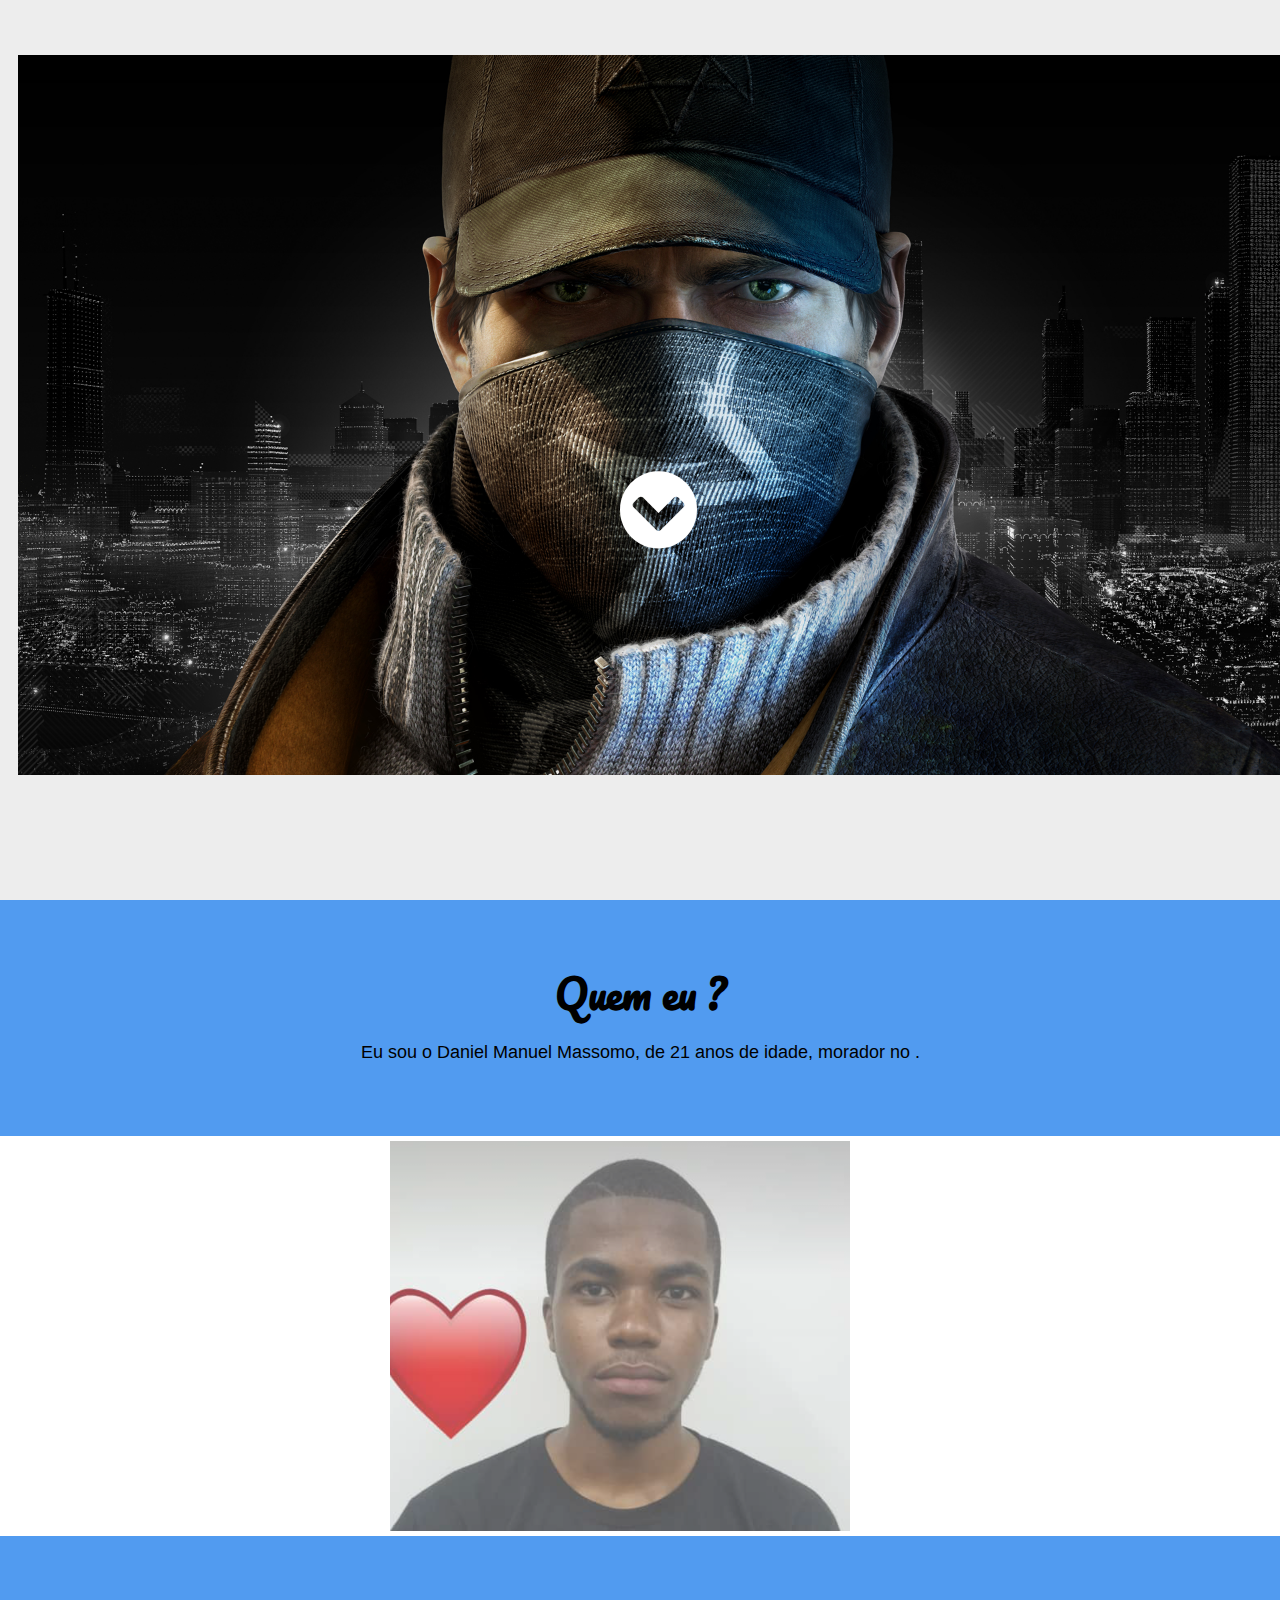
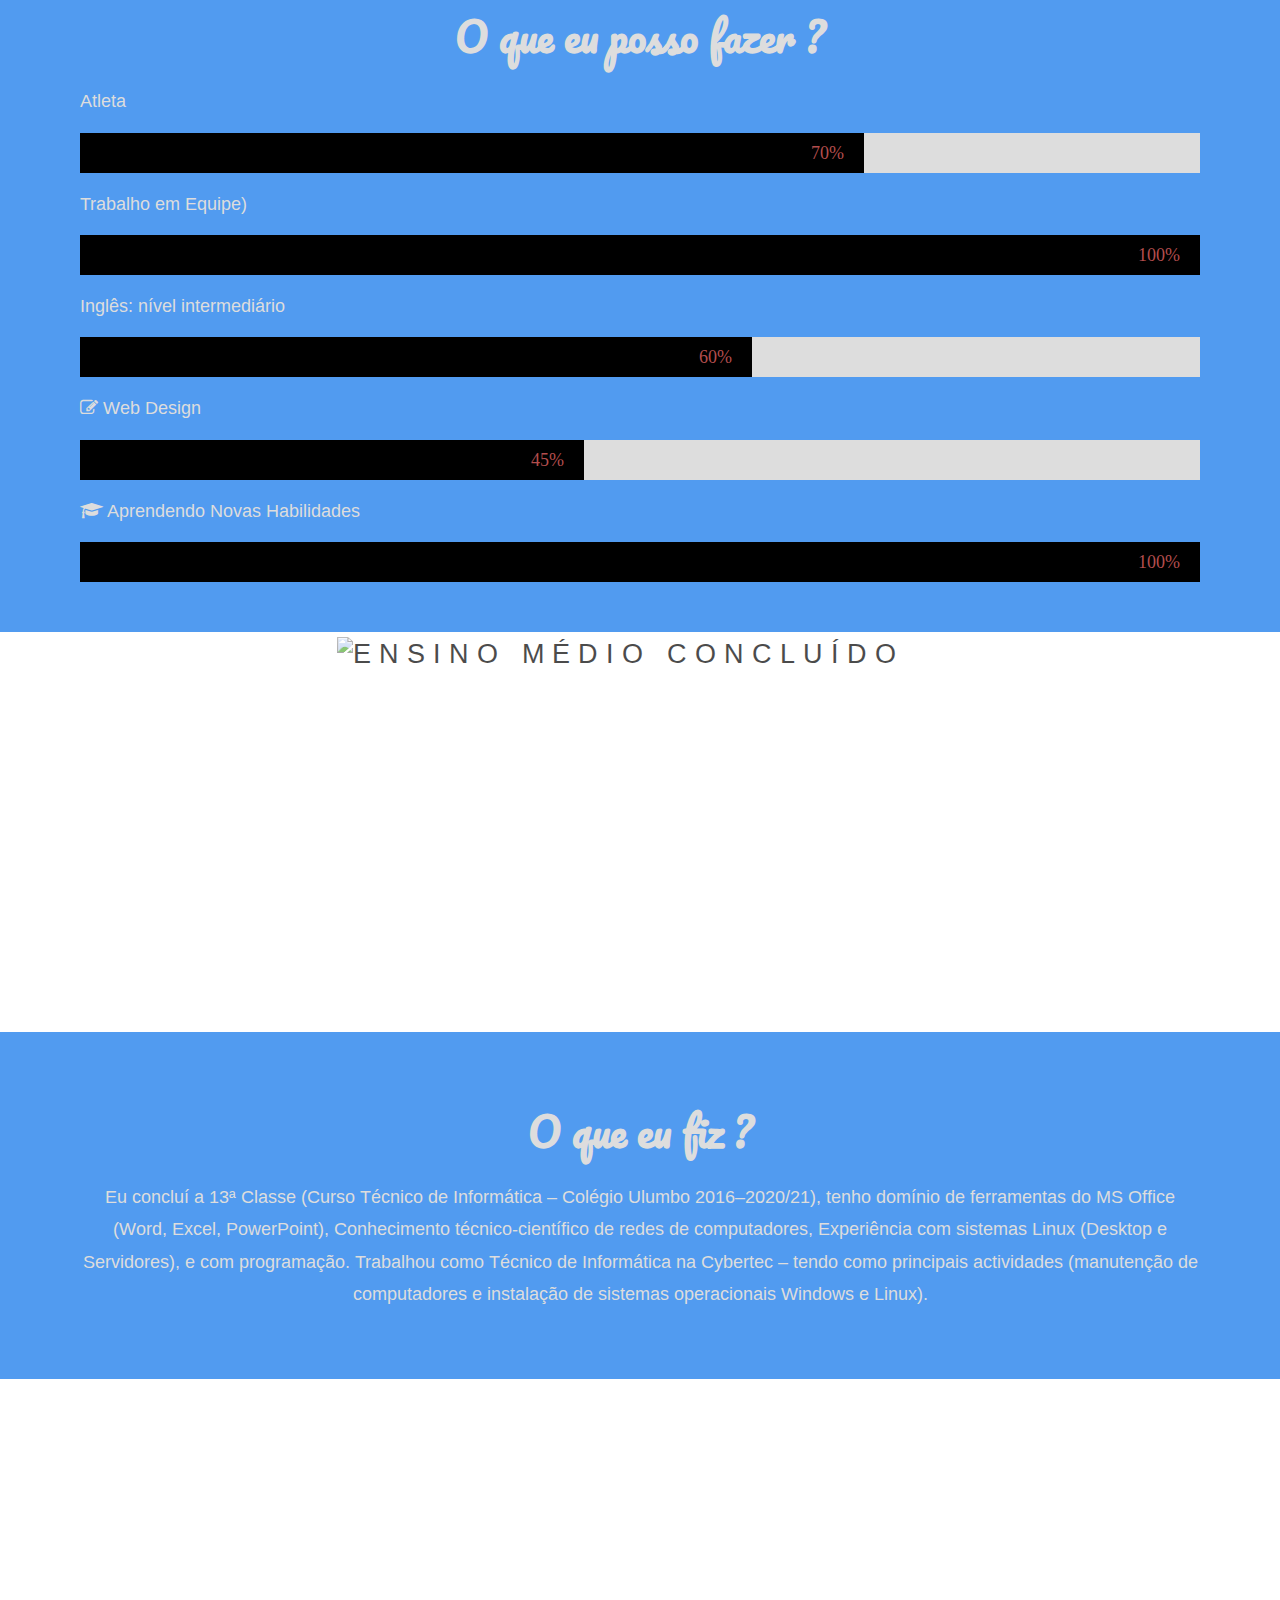
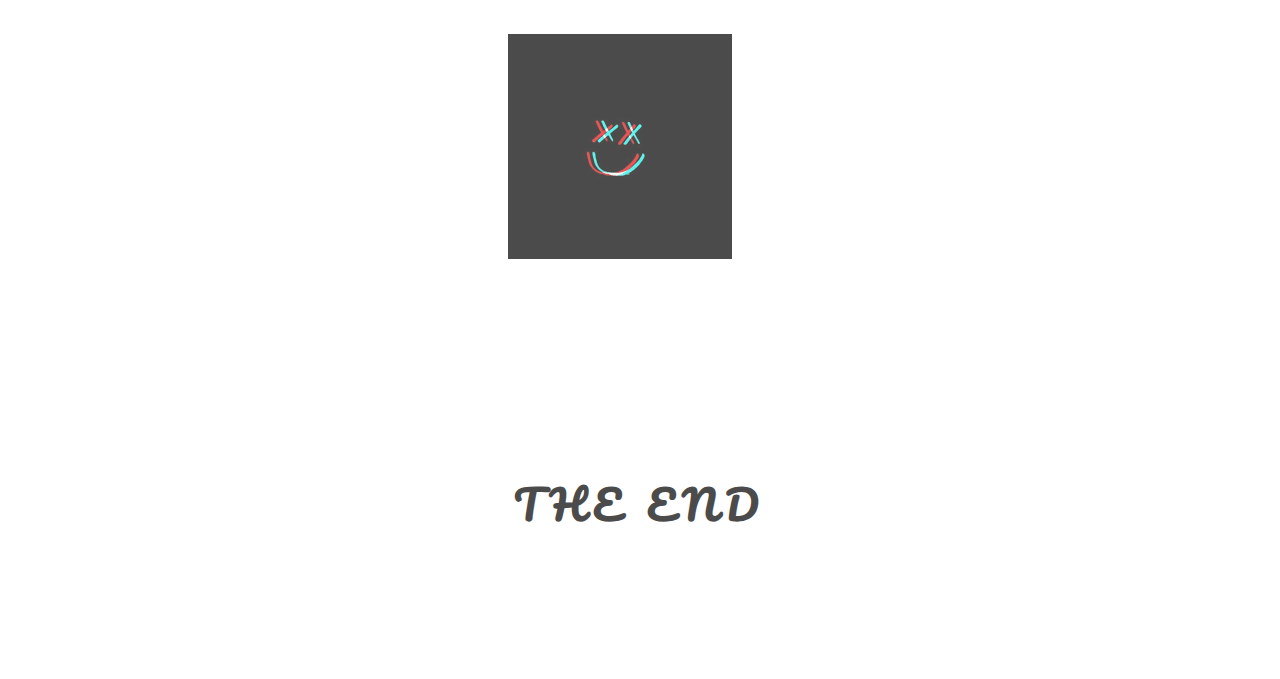
==== index.html @ 6483017f "test" ====
<!DOCTYPE HTML>
<html lang=”pt-br”>
    <head>  
        <meta charset="UTF-8">
  <meta name="viewport" content="width=device-width, initial-scale=1.0">
  <meta http-equiv="X-UA-Compatible" content="ie=edge">
  <title>Para</title>
  <link rel="stylesheet" href="css/main.css">

  <!-- Add icon library -->
  <link rel="stylesheet" href="https://cdnjs.cloudflare.com/ajax/libs/font-awesome/4.7.0/css/font-awesome.min.css">
  <!-- Fonts -->
  <link href="https://fonts.googleapis.com/css?family=Dancing+Script" rel="stylesheet">
  <link href="https://fonts.googleapis.com/css?family=Pacifico" rel="stylesheet">
  <link href="https://fonts.googleapis.com/css?family=EB+Garamond" rel="stylesheet">
  <link href="https://fonts.googleapis.com/css?family=Ledger" rel="stylesheet">
  <link href="https://fonts.googleapis.com/css?family=Arimo" rel="stylesheet">

      </head>
      <body>
        <header class="v-header container">
            <div class="fullscreen-video-wrap">
              <video src="vid/dock.mov" autoplay="" loop=""></video>
            </div>
            <div class="header-overlay"></div>
            <div class="header-content ">
              <div class="logo">
                <img src="img/PIC1 (11).PNG" alt="Puzzle Lightbulb">
              </div>
              <div class="logo-name">

                <a href="#about" class="btn fa fa-chevron-circle-down fa-5x"></a>
              </div>
       
       
              <!-- <h1>Hello World</h1>
              <p>Lorem ipsum, dolor sit amet consectetur adipisicing elit. Id temporibus perferendis necessitatibus numquam amet impedit explicabo? Debitis quasi ullam aperiam!</p> -->
              <!--
            </div> -->
          </header>
       
       
       
        <section class="section section-light">
          <h1>Quem eu ?</h1>
       
       
       
          <p>
          Eu sou o Daniel Manuel Massomo, de 21 anos de idade, morador no .
          </p>
        </section>
       
       
       
        <div class="parallax-img2">
          <div class="ptext">
            <span class="border">
              <img src="img/mesmo.png" alt="Daiel Massomo">
            </span>
          </div>
        </div>
       
       
       
        <div class="section section-dark">
          <h2>O que eu posso fazer ?</h2>
       
       
       
          <p class="skill-name"></i> Atleta </p>
          <div class="skill-container">
            <div class="skills back-end">70%</div>
          </div>
       
       
       
          <p class="skill-name"> Trabalho em Equipe)</p>
          <div class="skill-container">
            <div class="skills front-end">100%</div>
          </div>
       
       
       
          <p class="skill-name"> Inglês: nível intermediário</p>
          <div class="skill-container">
            <div class="skills testing">60%</div>
          </div>
       
       
       
          <p class="skill-name"><i class="fa fa-pencil-square-o" aria-hidden="true"></i> Web Design</p>
          <div class="skill-container">
            <div class="skills design">45%</div>
          </div>
       
       
       
          <p class="skill-name"><i class="fa fa-graduation-cap" aria-hidden="true"></i> Aprendendo Novas Habilidades</p>
          <div class="skill-container">
            <div class="skills learn">100%</div>
          </div>
       
       
       
        </div>
       
       
       
        <div class="parallax-img3">
          <div class="ptext">
            <span class="border">
              <img src="./img/ICON.PNG" alt="Ensino Médio Concluído">
            </span>
          </div>
        </div>
       
       
       
        <div class="section section section-dark">
          <h2>O que eu fiz ?</h2>
          <p>
           Eu concluí a 13ª Classe (Curso Técnico de Informática – Colégio Ulumbo 2016–2020/21), tenho domínio de ferramentas do MS Office (Word, Excel, PowerPoint), Conhecimento técnico-científico de redes de computadores, Experiência com sistemas Linux (Desktop e Servidores), e com programação. Trabalhou como Técnico de Informática na Cybertec – tendo como principais actividades (manutenção de computadores e instalação de sistemas operacionais Windows e Linux).
          </p>
        </div>
       
       
       
        <div class="parallax-img1">
          <div class="ptext">
            <span class="border">
              <img src="./img/cara.png" alt="">
              <h1>The End</h1>
              
            </span>
          </div>
        </div>
       
       
       
       
       
       
      </body>
</html>
---- css/main.css ----
*{
    box-sizing: border-box;
    /* border: solid 5px red; */
   }
   body, html{
    height: 100%;
    margin: 0;
    font-size: 18px;
    font-weight: 400;
    line-height: 1.8em;
    color: #666;
   }
    
   h1, h2{
    font-family: 'Pacifico', cursive;
    font-size: 40px;
   }
    
   p, span{
    font-family: 'Arimo', serif;
    font-size: px;
   }
    
   /* Scrolling Effect */
   .parallax-img1, .parallax-img2, .parallax-img3{
    position: relative;
    opacity: 0.70;
    background-position: center;
    background-size: cover;
    background-repeat: no-repeat;
    
    /*
    fixed = parallax
    scroll = normal
    */
    background-attachment: fixed;
   }
    
   /* import images and position them */
   .parallax-img1{
    background-image: url('../img/img1.jpeg');
    min-height: 100%;
   }
    
   .parallax-img2{
    background-image: url('../img/img2.jpeg');
    min-height: 400px;
   }
    
   .parallax-img3{
    background-image: url('../img/img3-3.jpeg');
    min-height: 400px;
   }
    
    
   /* Section Styling */
    
   .section{
    text-align: center;
    padding: 50px 80px;
   }
    
   .section-light{
    background-color: #519bf0;
    color:rgb(0, 0, 0);
   }
    
   .section-dark{
    background-color:#519bf0;
    color: #ddd;
   }
    
    
   /* image text and content styling */
   .ptext{
    position: absolute;
    top: 50%;
    width: 100%;
    text-align: center;
    color: #000;
    font-size: 27px;
    letter-spacing: 8px;
    text-transform: uppercase;
   }
    
   .ptext .border img{
    position: relative;
    top: -195px;
    left: -20px;
    max-height: 390px;
    opacity: 100;
   }
    
   .ptext .border.trans{
    background-color: transparent;
   }
    
   /* Header Video Conent styling */
   .v-header{
    height: 100vh;
    display: flex;
    align-items: center;
    color: #fff;
   }
    
   .container{
    padding-left: 1rem;
    padding-right: 1rem;
    margin: auto;
    text-align: center;
    overflow: hidden;
   }
    
   .fullscreen-video-wrap{
    position: absolute;
    top: 0;
    left: 0;
    width: 100%;
    height: 100vh;
    overflow: hidden;
   }
    
   .fullscreen-video-wrap video{
    min-width: 116%;
    min-height: 100%;
    margin-bottom: -500px;
    margin-left: -290px;
   }
    
   .header-overlay{
    height: 100vh;
    width: 100%;
    position: absolute;
    top: 0;
    left: 0;
    background: #d3d3d3;
    z-index: 1;
    opacity: 0.40;
    
   }
    
   .header-content{
    /* border:  solid 5px white; */
    z-index: 2;
    max-height: 100vh;
    max-width: 100vw;
    margin:  0 auto;
    
   }
    
   /* Logo & name */
    
   .logo img{
    /* background-color: lightgray; */
    margin-top: 30px;
    max-width: 100vw;
    /* margin-left: -100px; */
   }
    
   .logo-name img{
    /* background-color: lightblue; */
    max-width: 100vw;
    height: 270px;
    position:  relative;
    bottom: 320px;
    
   }
    
    
   .header-content h1{
    font-size: 50px;
    margin-bottom: 0;
    /* align-content: center; */
   }
    
   .header-content p{
    font-size: 1.5rem;
    display: block;
    padding-bottom: 2rem;
   }
    
   /* About Me Button */
   .logo-name a{
    /* background-color: lightgreen; */
    display: block;
    left: 0;
   }
   .btn{
    color: #fff;
    font-size: 1.2rem;
    text-decoration: none;
    position: relative;
    bottom: 320px;
    left: 28px;
   }
    
   /* Hover Shaking effect */
   .btn:hover, .ptext .border img:hover{
    animation: shake 0.82s cubic-bezier(.36,.07,.19,.97) both;
    transform: translate3d(0, 0, 0);
    backface-visibility: hidden;
    perspective: 1000px;
   }
    
   @keyframes shake {
    10%, 90% {
      transform: translate3d(-1px, 0, 0);
    }
    
    20%, 80% {
      transform: translate3d(2px, 0, 0);
    }
    
    30%, 50%, 70% {
      transform: translate3d(-4px, 0, 0);
    }
    
    40%, 60% {
      transform: translate3d(4px, 0, 0);
    }
   }
    
    
   /* Rating styling */
   .checked {
      color: orange;
   }
    
   .rating{
    display: inline-block;
    padding: 20px;
   }
    
   /******************************** skills ******************************/
    
   .skill-container {
    width: 100%;
    background-color: rgb(221, 221, 221);
   }
    
   .skills {
    text-align: right;
    padding-right: 20px;
    line-height: 40px;
    color: rgb(179, 77, 77);
   }
    
   .skill-name{
    text-align: left;
    margin: 15px 0;
   }
    
   .learn{ width: 100%;
    background-color: #000000;
   }
   .back-end {
    width: 70%;
    background-color: #000000;
   }
   .front-end {
    width: 100%;
    background-color: #000000;
   }
   .testing {
    width: 60%;
    background-color: #000000;
   }
   .design {
    width: 45%;
    background-color: #000000;
   }
    /******************************** End skills ******************************/

   /* Mobile friendly */
   @media(max-width:960px){
    .fullscreen-video-wrap video{
      min-width: 116%;
      min-height: 100%;
      margin-bottom: -500px;
      margin-left: -520px;
    }
   }
    
   @media (max-width:720px) {
    .fullscreen-video-wrap video{
      min-width: 116%;
      min-height: 100%;
      margin-bottom: -500px;
      margin-left: -640px;
    }
   }
    
   @media(max-width:568px){
    
    .fullscreen-video-wrap video{
      margin-left: -800px;
    }
    
    .parallax-img1, .parallax-img2, .parallax-img3{
      background-attachment: scroll;
    }
    
    .header-content{
      max-width: 400px
    }
    .logo{
      max-width: 367px;
    }
    
    .logo-name img{
      /* background-color: red; */
      position: relative;
      left: -110px;
      bottom: 200px;
      max-width: 600px;
    }
    
    .logo img{
      position: relative;
      top: 80px;
      max-width: 390px;
    }
    
    .btn{
      bottom: 210px;
      left: -8px;
    }
    
    .container{
      max-width: 568px;
      padding-left: 1rem;
      padding-right: 1rem;
      margin: auto;
    }
    
    .ptext .border img{
      position: relative;
      top: -180px;
      left: 20px;
      max-width: 500px;
    }
    
    .rating{
      display: block;
    }
    .rating .skill{
      display: block;
    }
    .parallax-img2 .ptext .border img{
      max-width: 370px;
    }
    
    .parallax-img3 .ptext .border img{
      max-width: 370px;
    }
   }
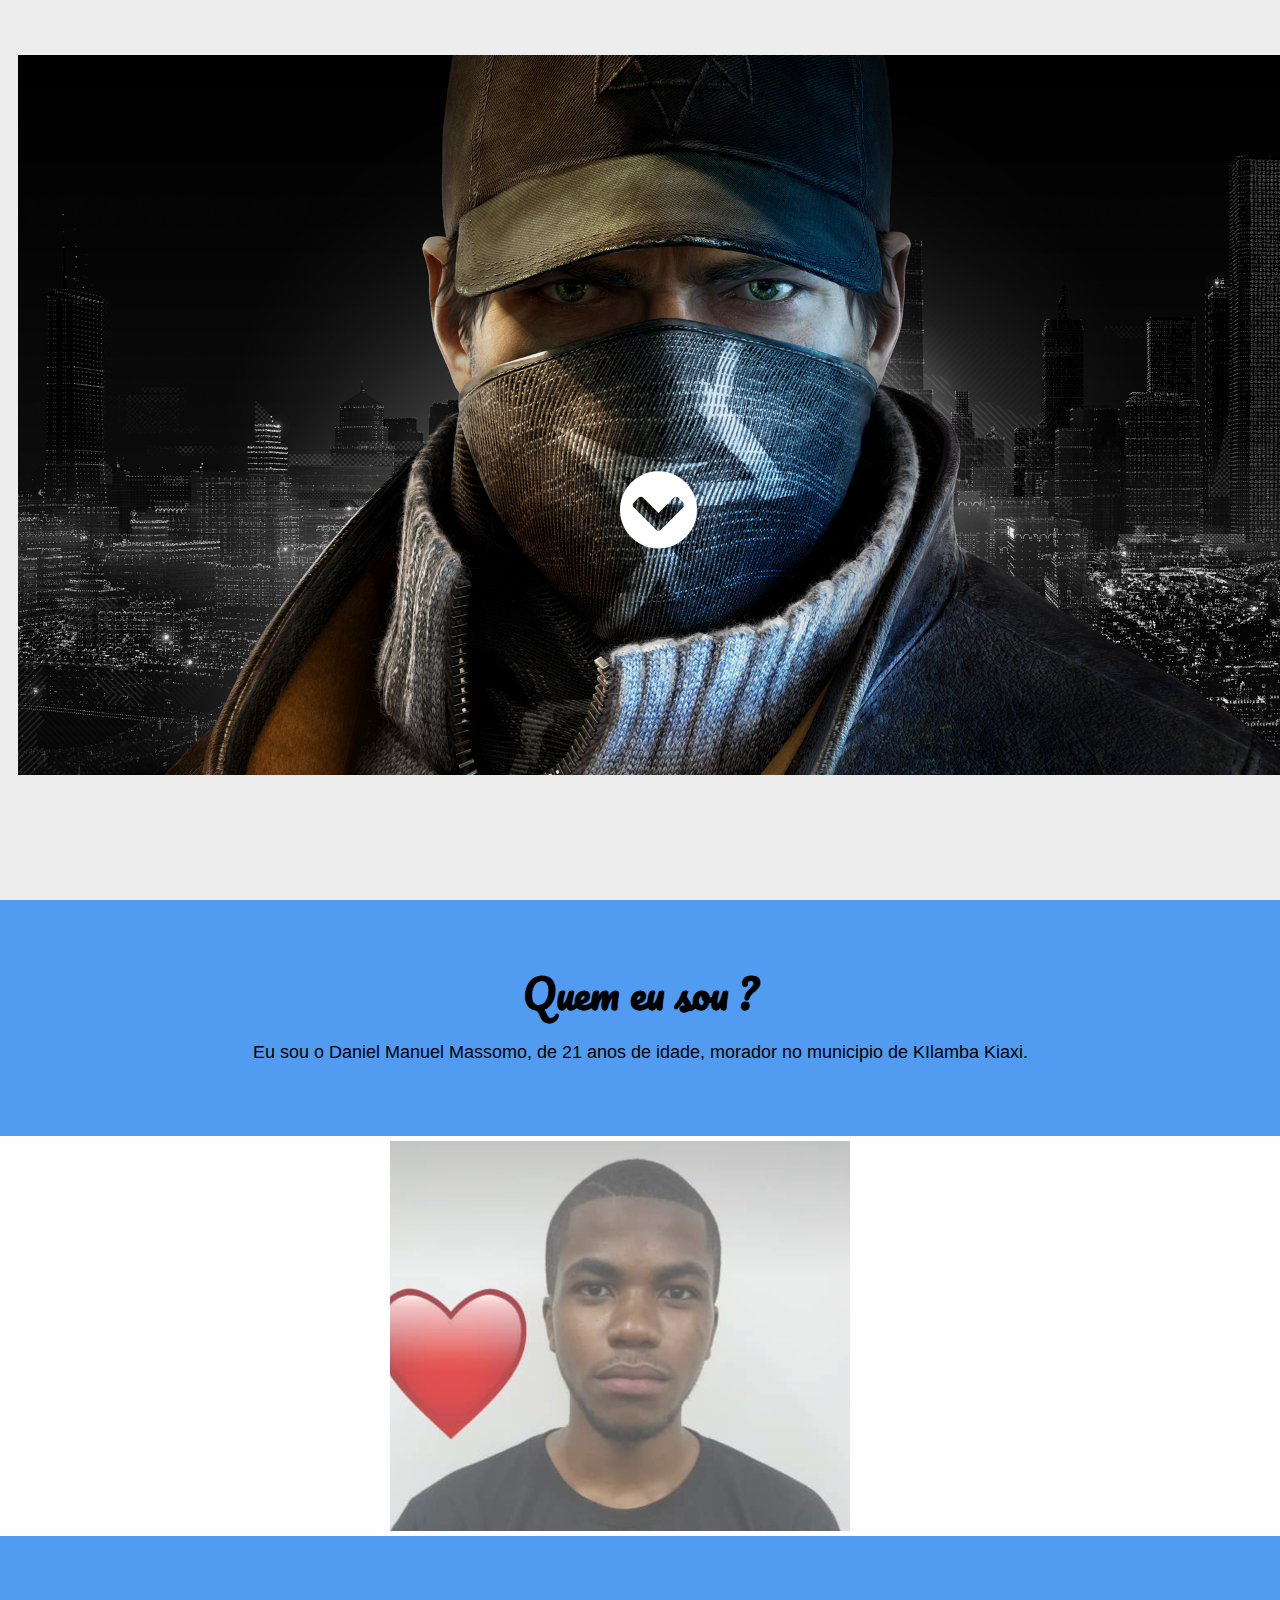
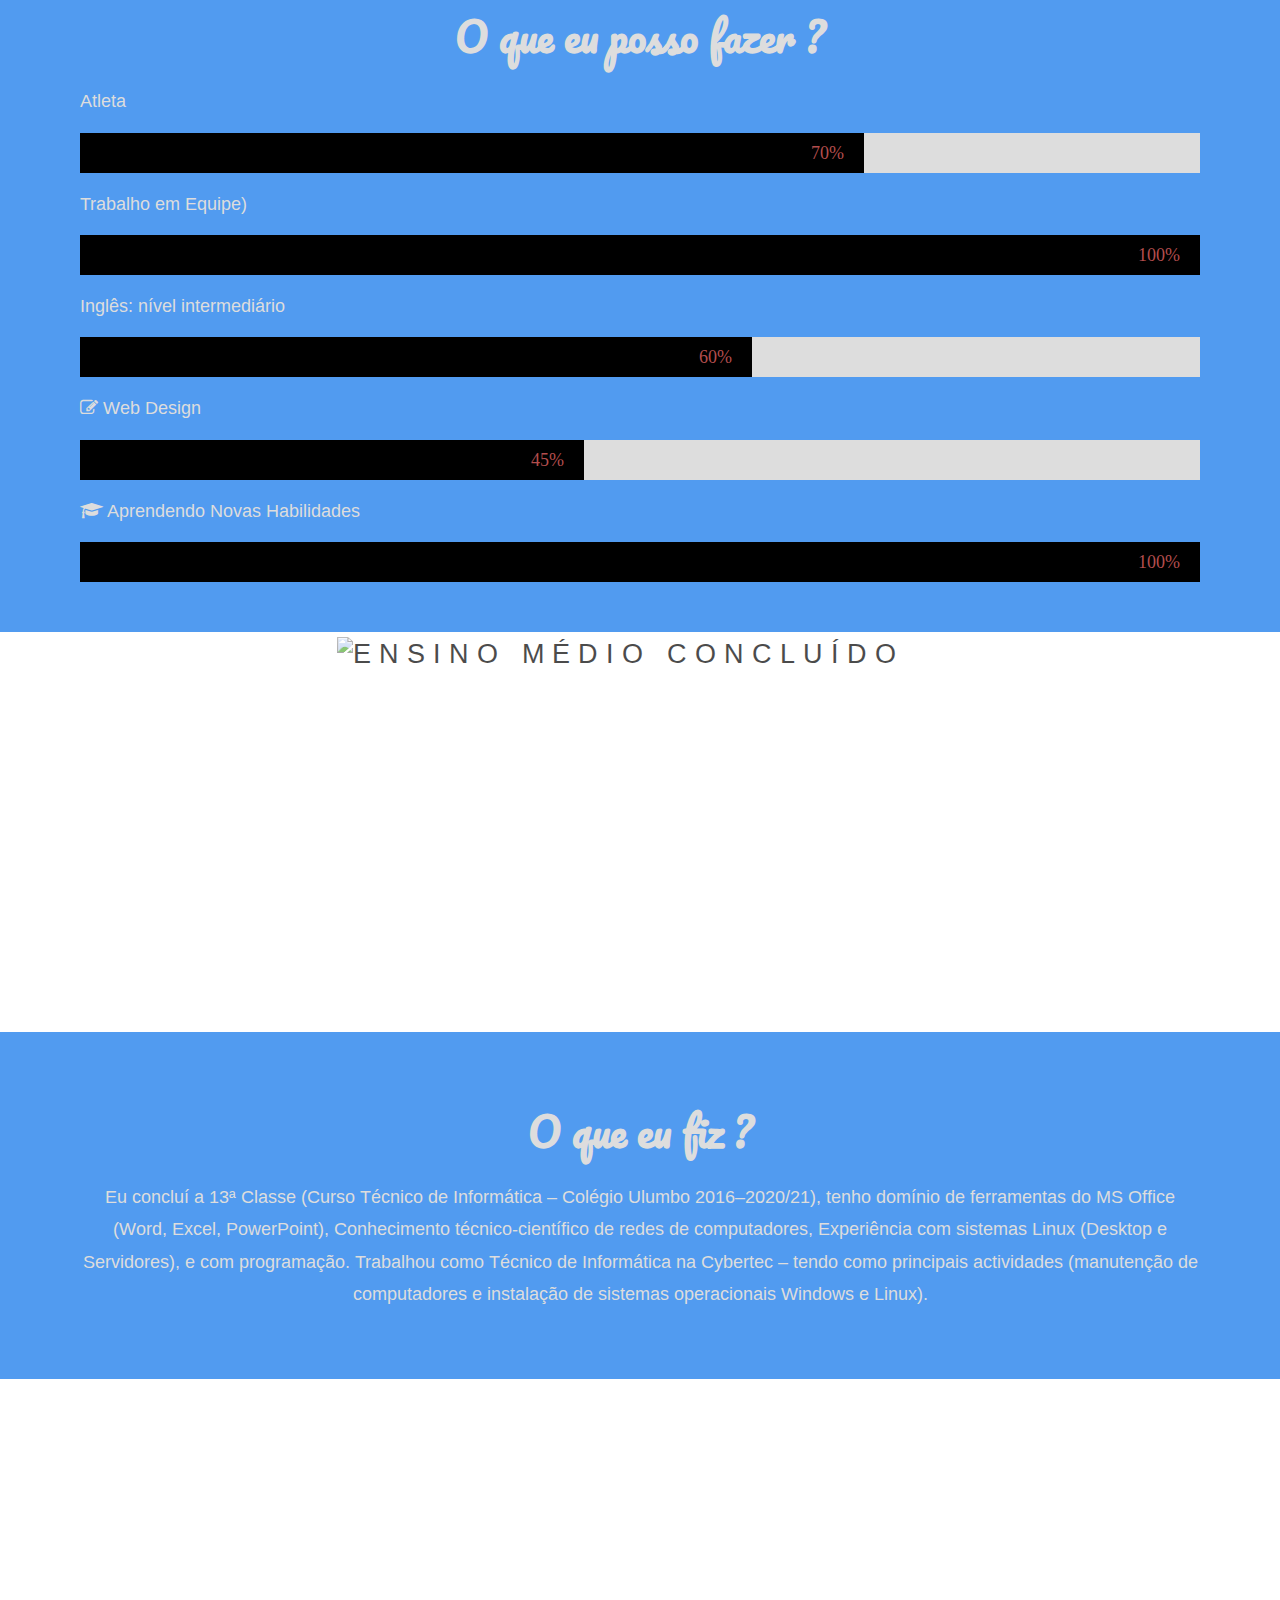
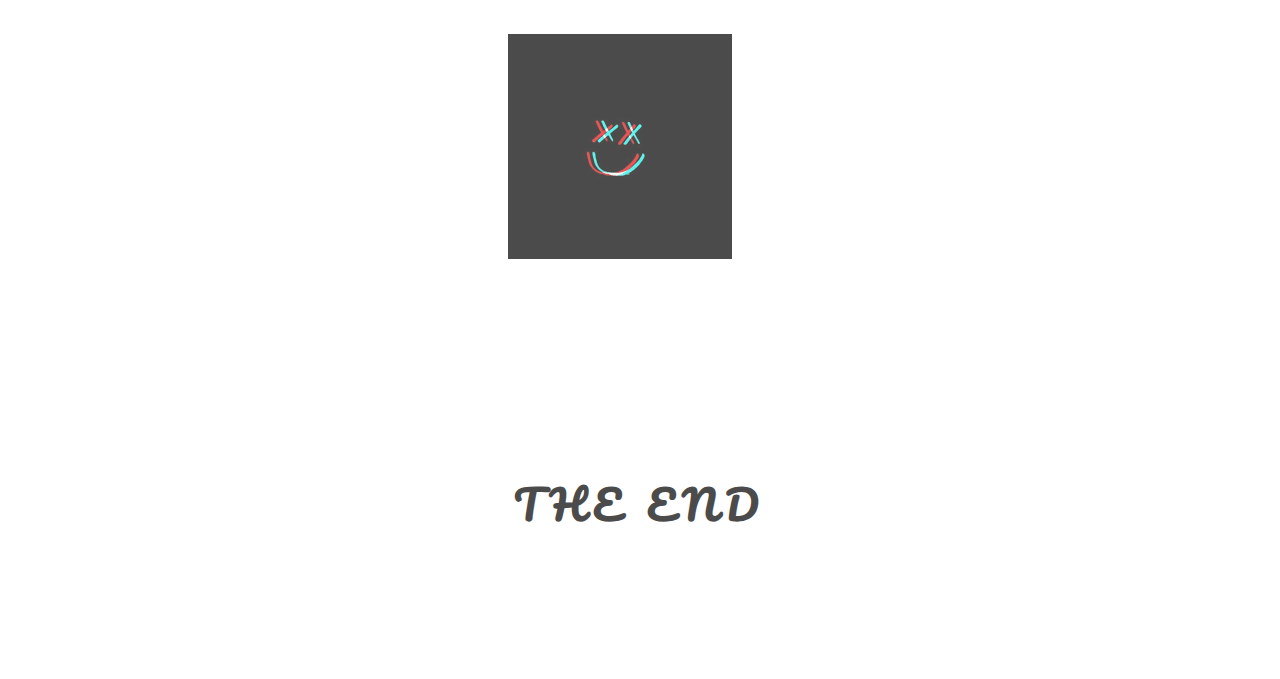
==== commit 9e46113a: "test" ====
--- a/index.html
+++ b/index.html
@@ -42,12 +42,12 @@
        
        
         <section class="section section-light">
-          <h1>Quem eu ?</h1>
+          <h1>Quem eu sou ?</h1>
        
        
        
           <p>
-          Eu sou o Daniel Manuel Massomo, de 21 anos de idade, morador no .
+          Eu sou o Daniel Manuel Massomo, de 21 anos de idade, morador no municipio de KIlamba Kiaxi.
           </p>
         </section>
        
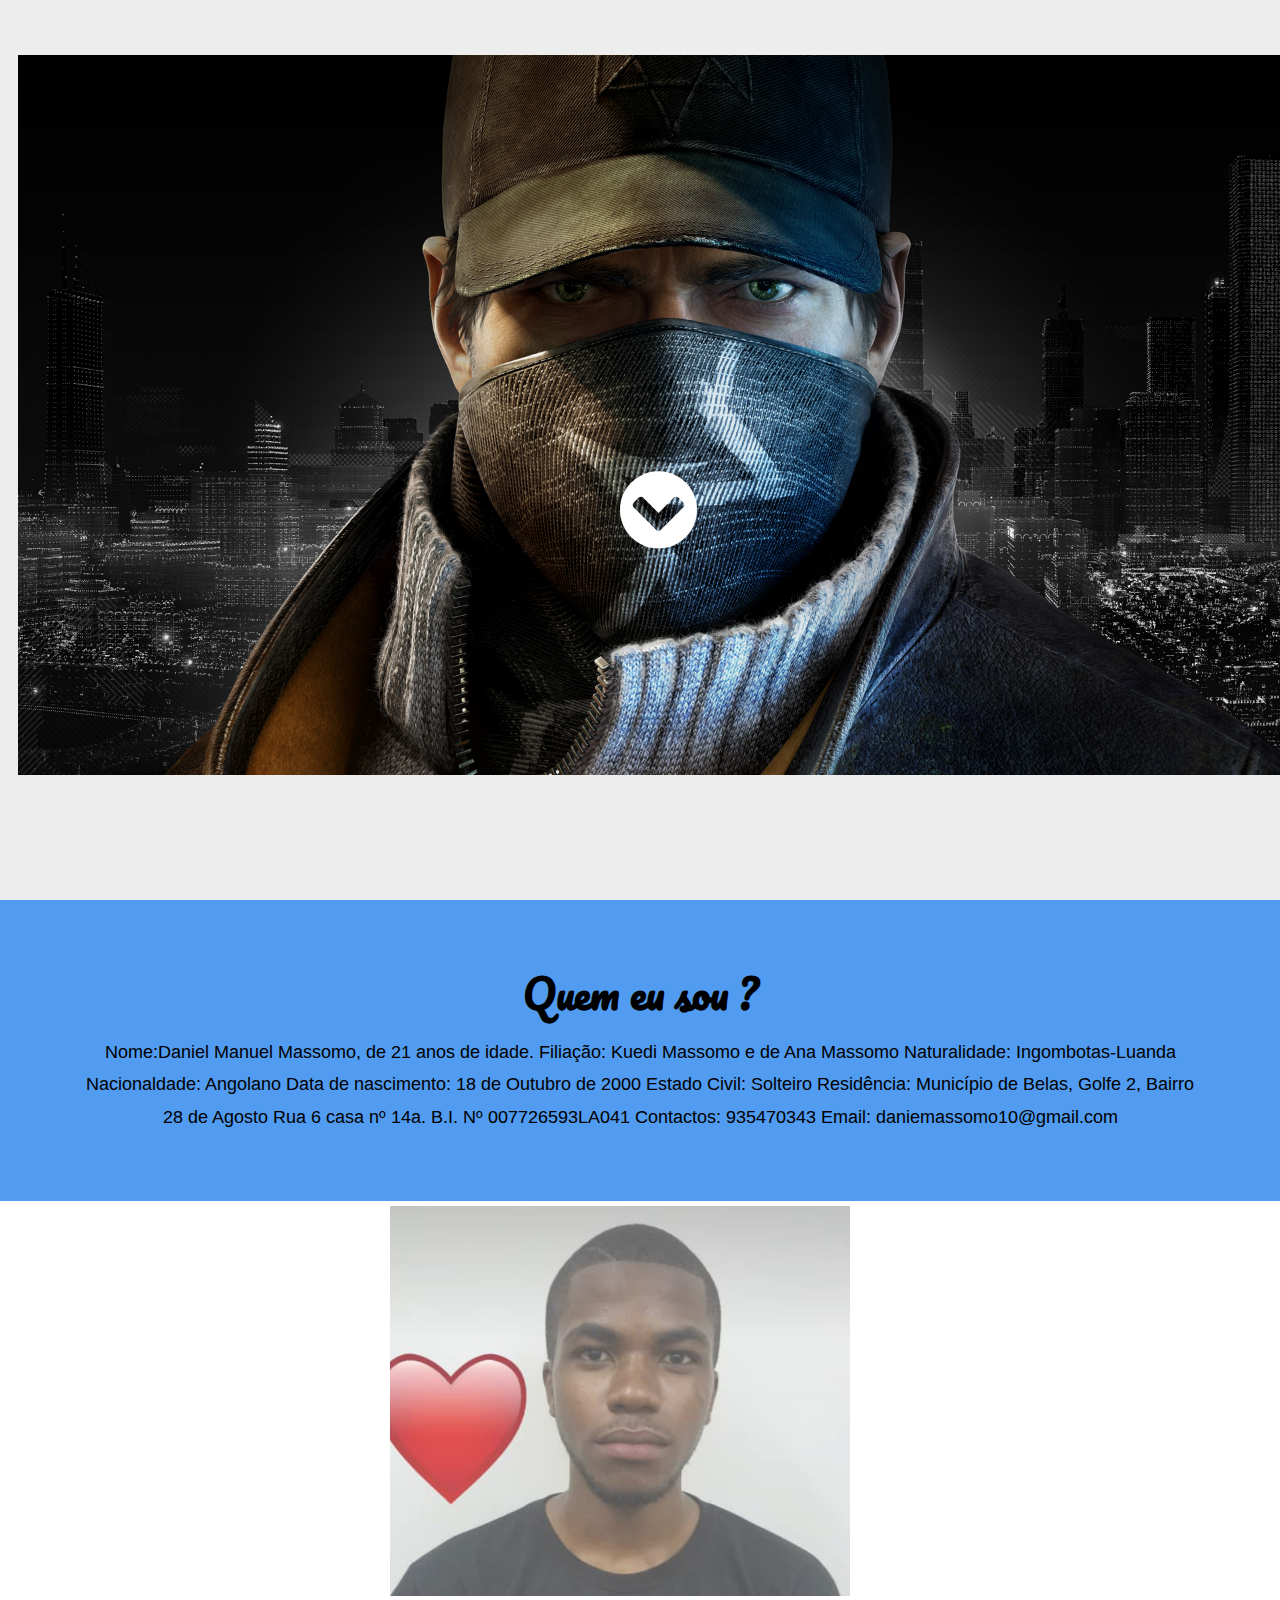
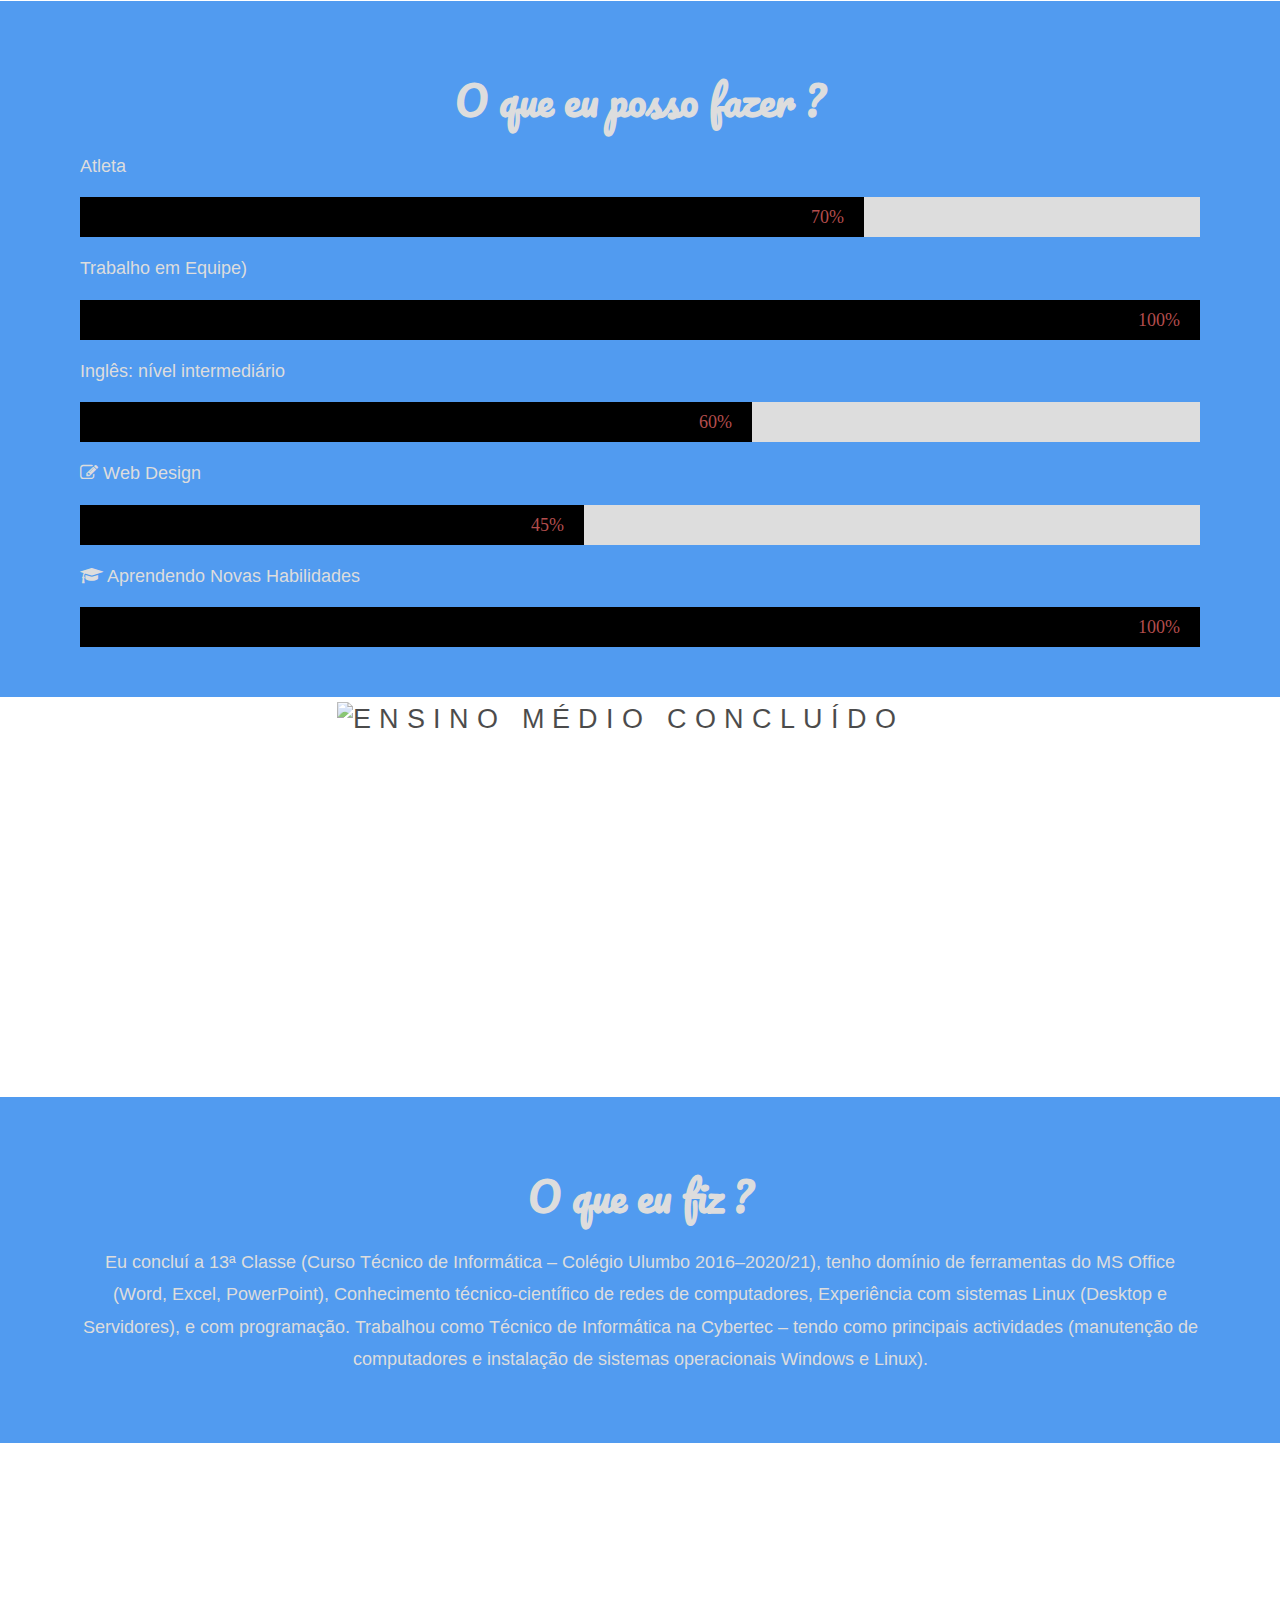
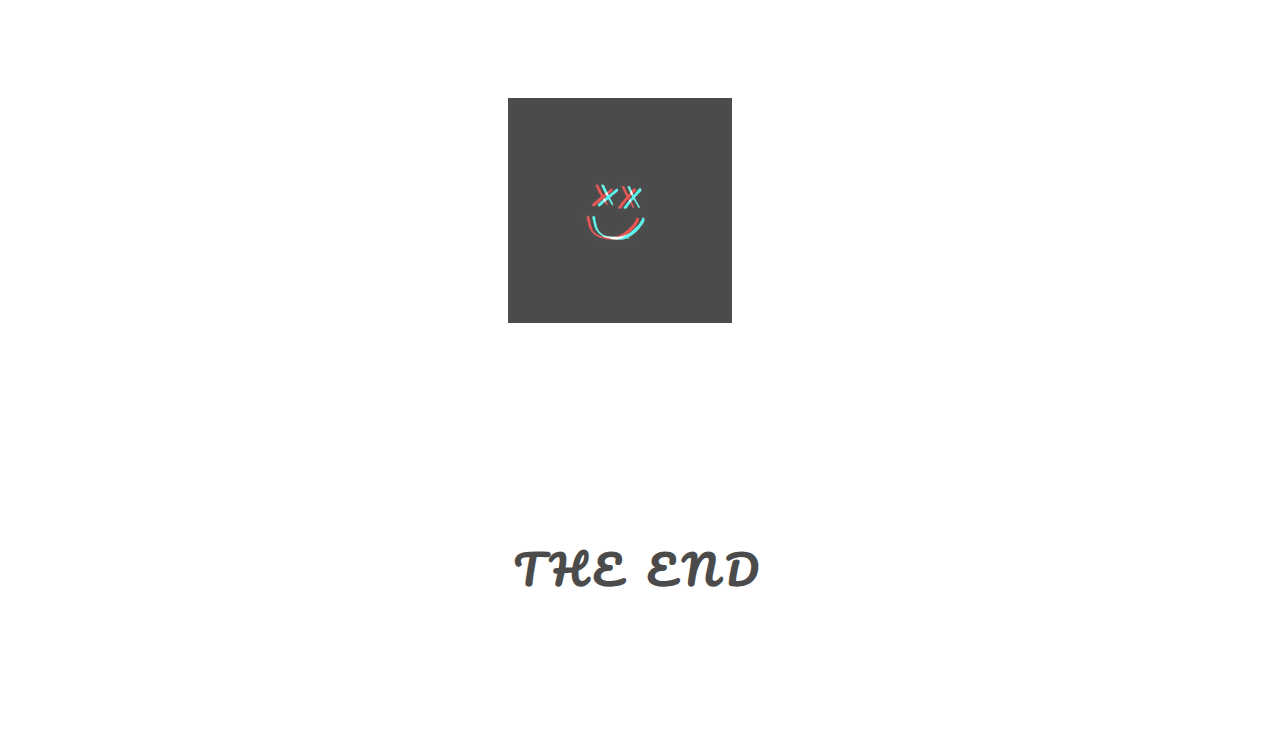
==== commit 2bcccc26: "test" ====
--- a/index.html
+++ b/index.html
@@ -4,7 +4,7 @@
         <meta charset="UTF-8">
   <meta name="viewport" content="width=device-width, initial-scale=1.0">
   <meta http-equiv="X-UA-Compatible" content="ie=edge">
-  <title>Para</title>
+  <title>Daniel Manuel Massomo</title>
   <link rel="stylesheet" href="css/main.css">
 
   <!-- Add icon library -->
@@ -47,7 +47,16 @@
        
        
           <p>
-          Eu sou o Daniel Manuel Massomo, de 21 anos de idade, morador no municipio de KIlamba Kiaxi.
+          Nome:Daniel Manuel Massomo, de 21 anos de idade.
+          Filiação: Kuedi Massomo e de Ana Massomo
+          Naturalidade: Ingombotas-Luanda
+          Nacionaldade: Angolano
+          Data de nascimento: 18 de Outubro de 2000
+          Estado Civil: Solteiro
+          Residência: Município de Belas, Golfe 2, Bairro 28 de Agosto Rua 6 casa nº 14a.
+          B.I. Nº 007726593LA041
+          Contactos: 935470343  Email: daniemassomo10@gmail.com
+          
           </p>
         </section>
        
@@ -110,7 +119,7 @@
         <div class="parallax-img3">
           <div class="ptext">
             <span class="border">
-              <img src="./img/ICON.PNG" alt="Ensino Médio Concluído">
+              <img src="./img/estágio.jpg" alt="Ensino Médio Concluído">
             </span>
           </div>
         </div>
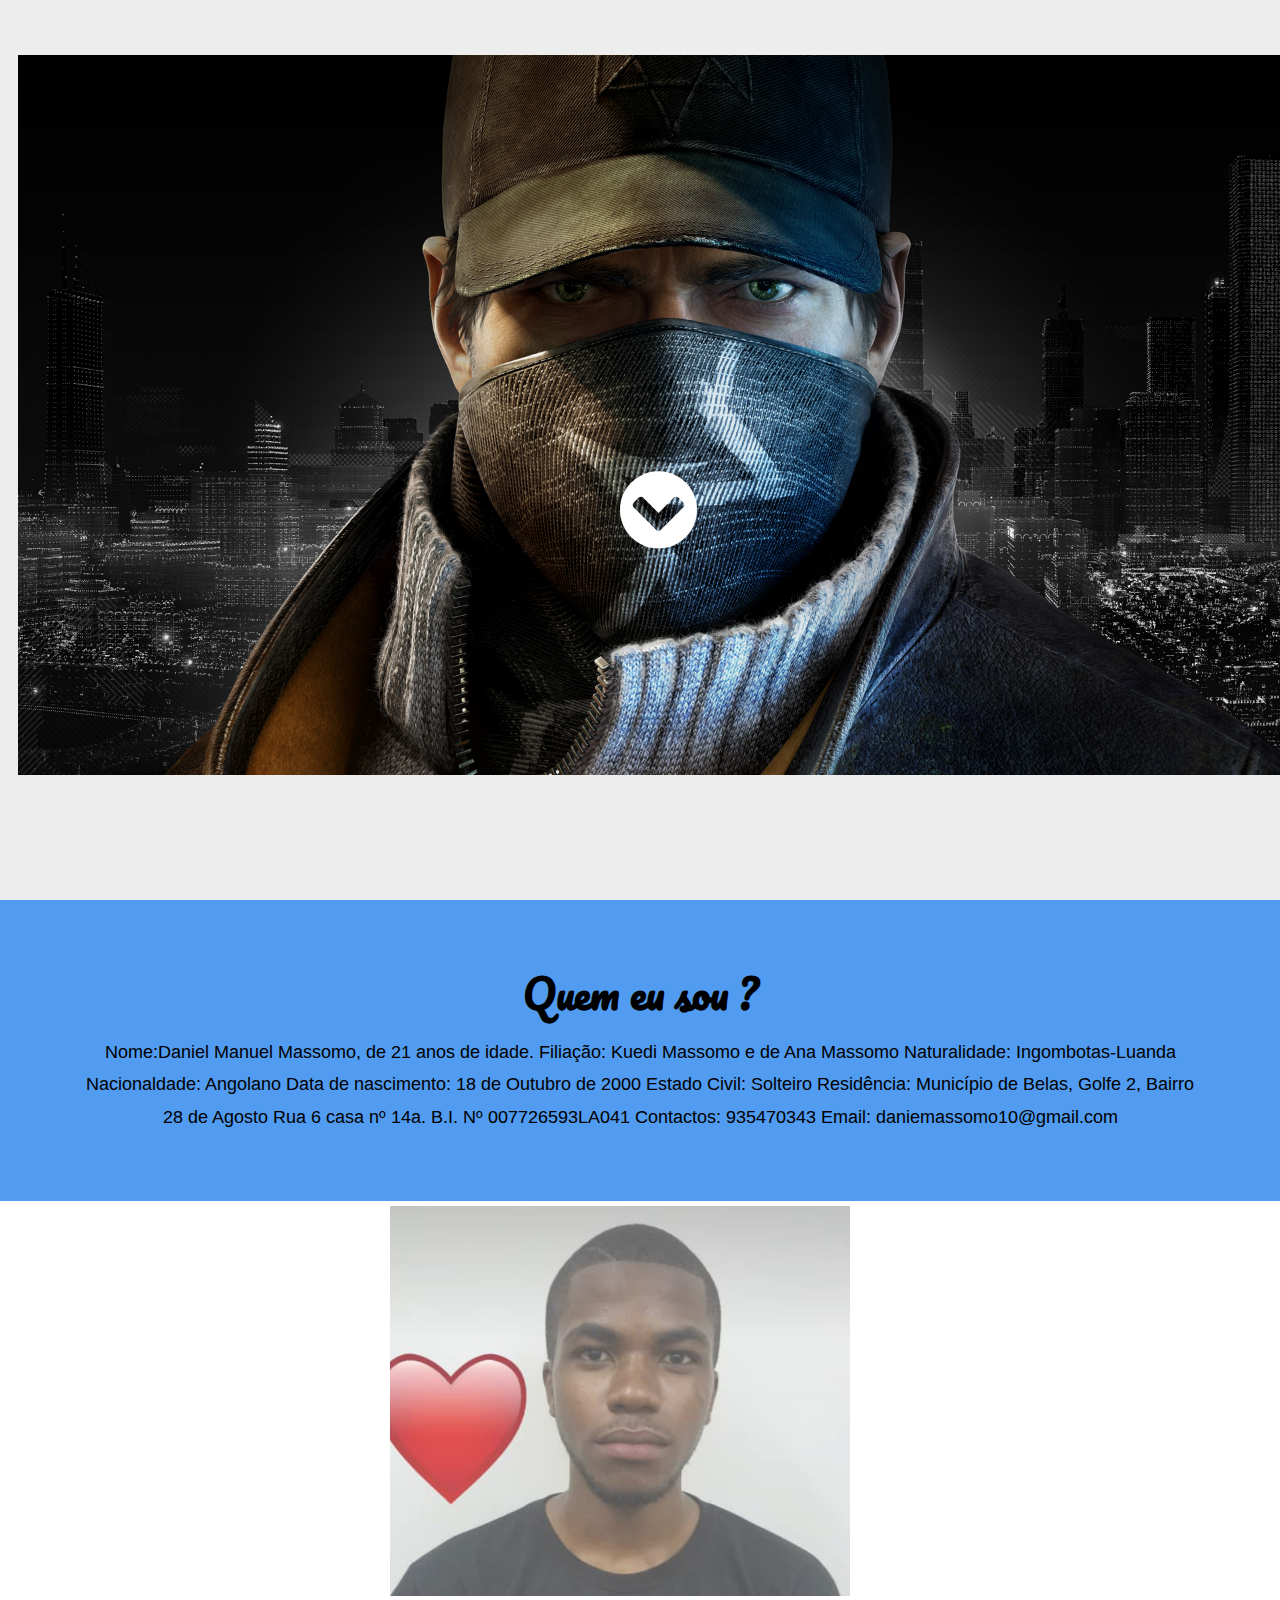
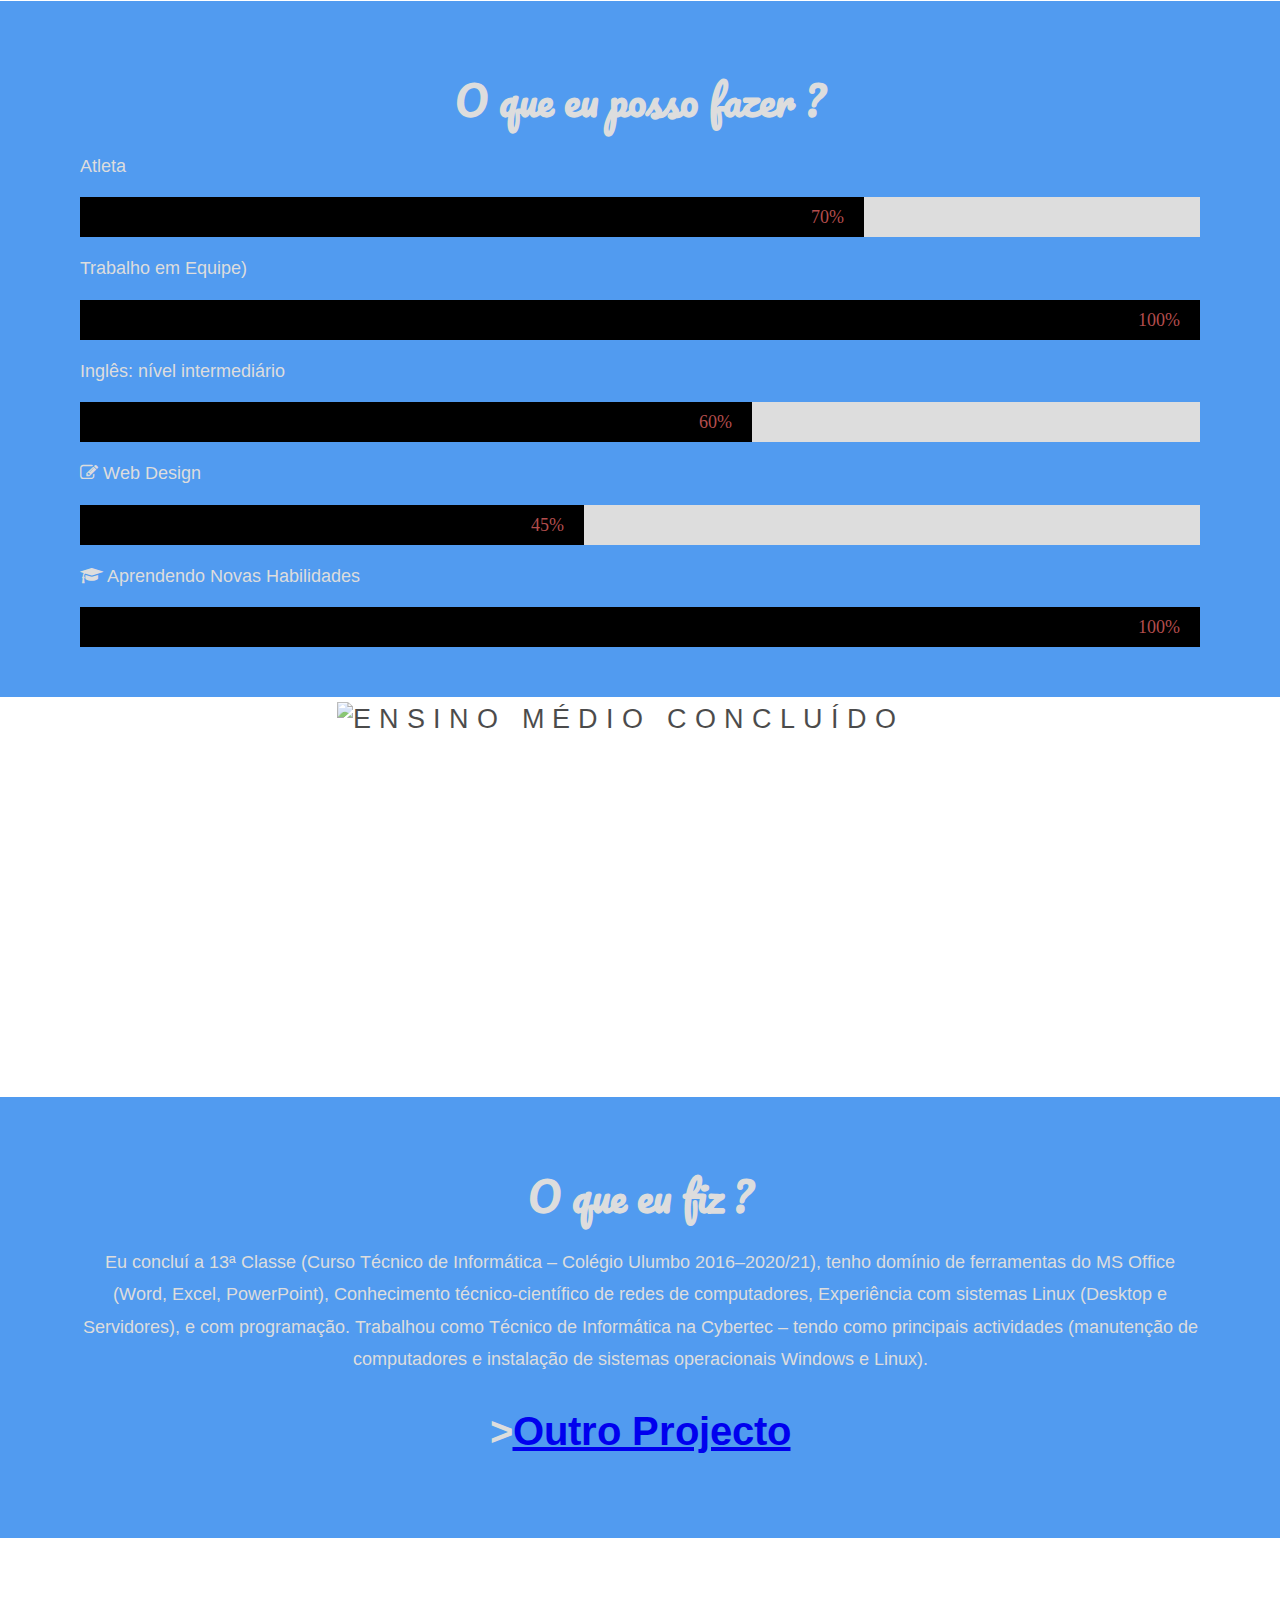
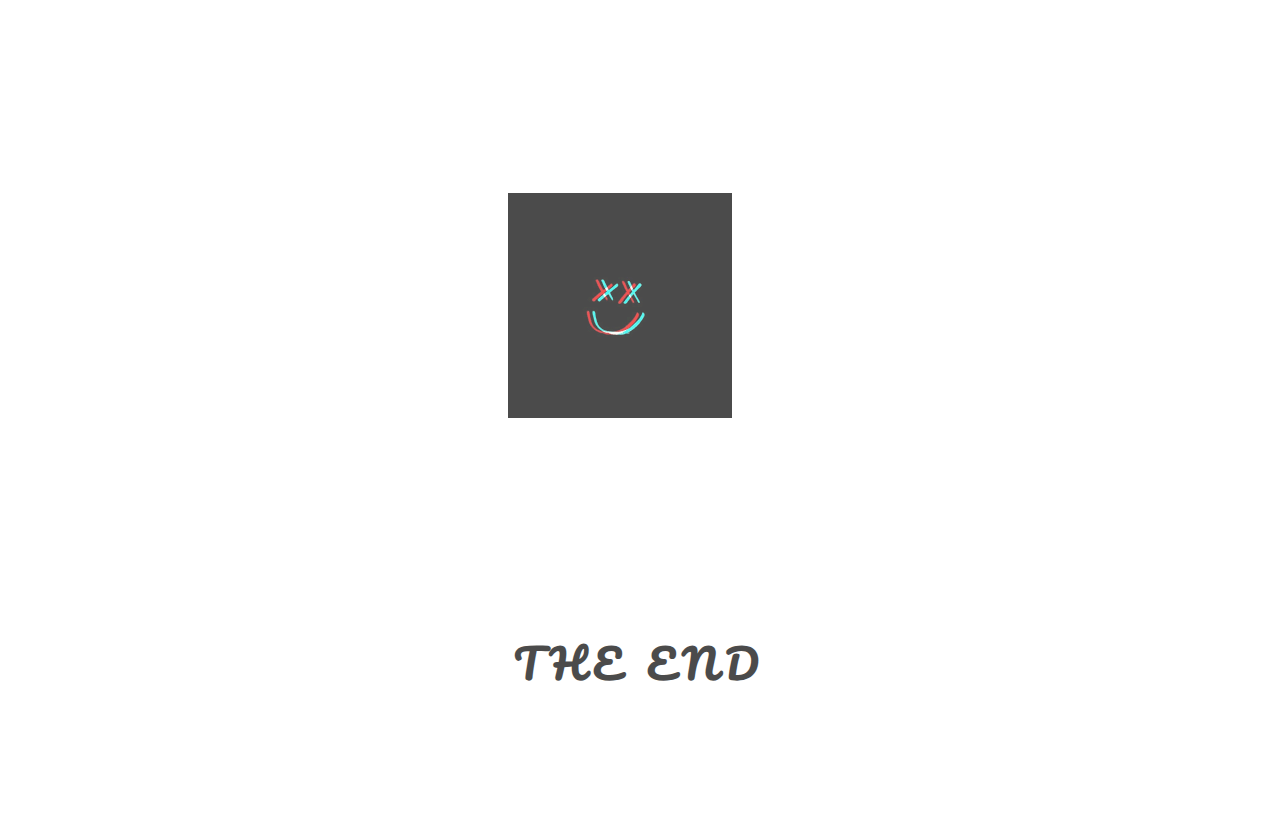
==== commit 6afbd574: "test" ====
--- a/index.html
+++ b/index.html
@@ -131,6 +131,7 @@
           <p>
            Eu concluí a 13ª Classe (Curso Técnico de Informática – Colégio Ulumbo 2016–2020/21), tenho domínio de ferramentas do MS Office (Word, Excel, PowerPoint), Conhecimento técnico-científico de redes de computadores, Experiência com sistemas Linux (Desktop e Servidores), e com programação. Trabalhou como Técnico de Informática na Cybertec – tendo como principais actividades (manutenção de computadores e instalação de sistemas operacionais Windows e Linux).
           </p>
+          <h1><p>><a href="cv/p_inicial.html">Outro Projecto</a></p></h1>
         </div>
        
        
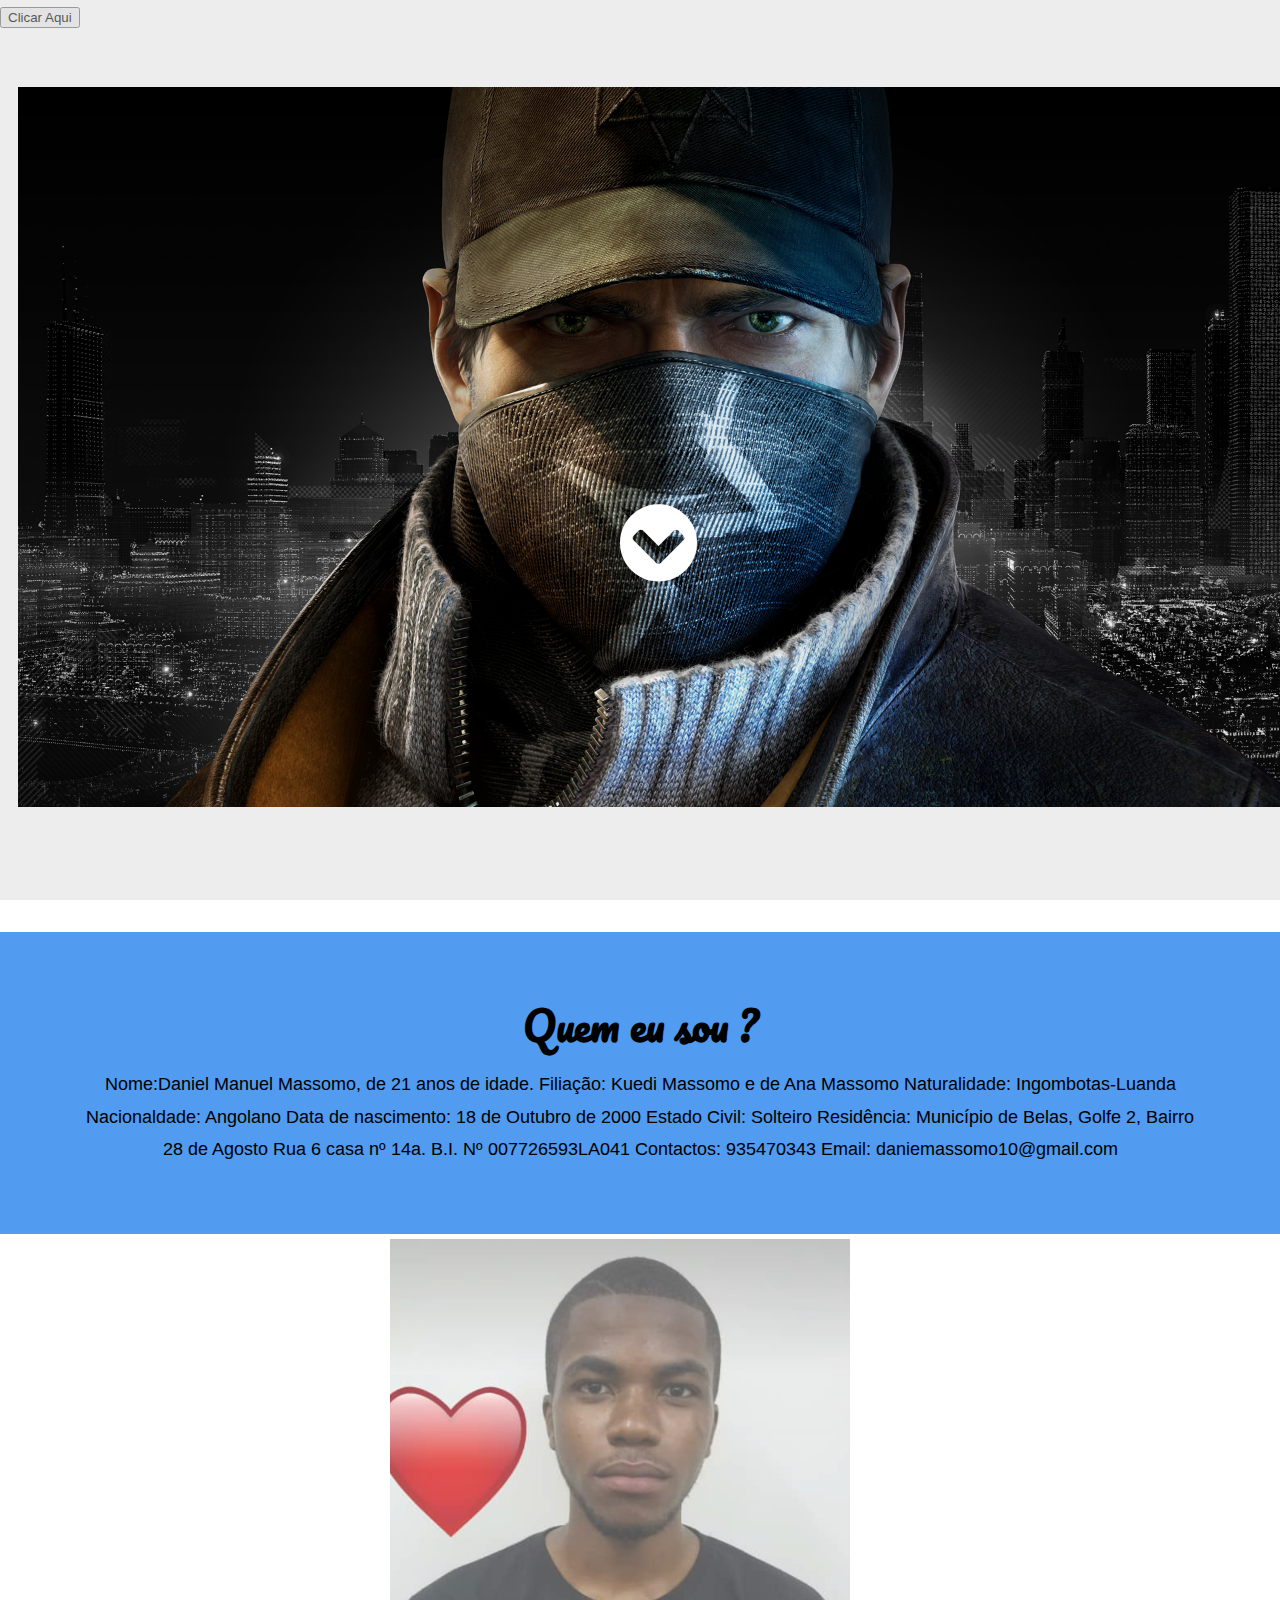
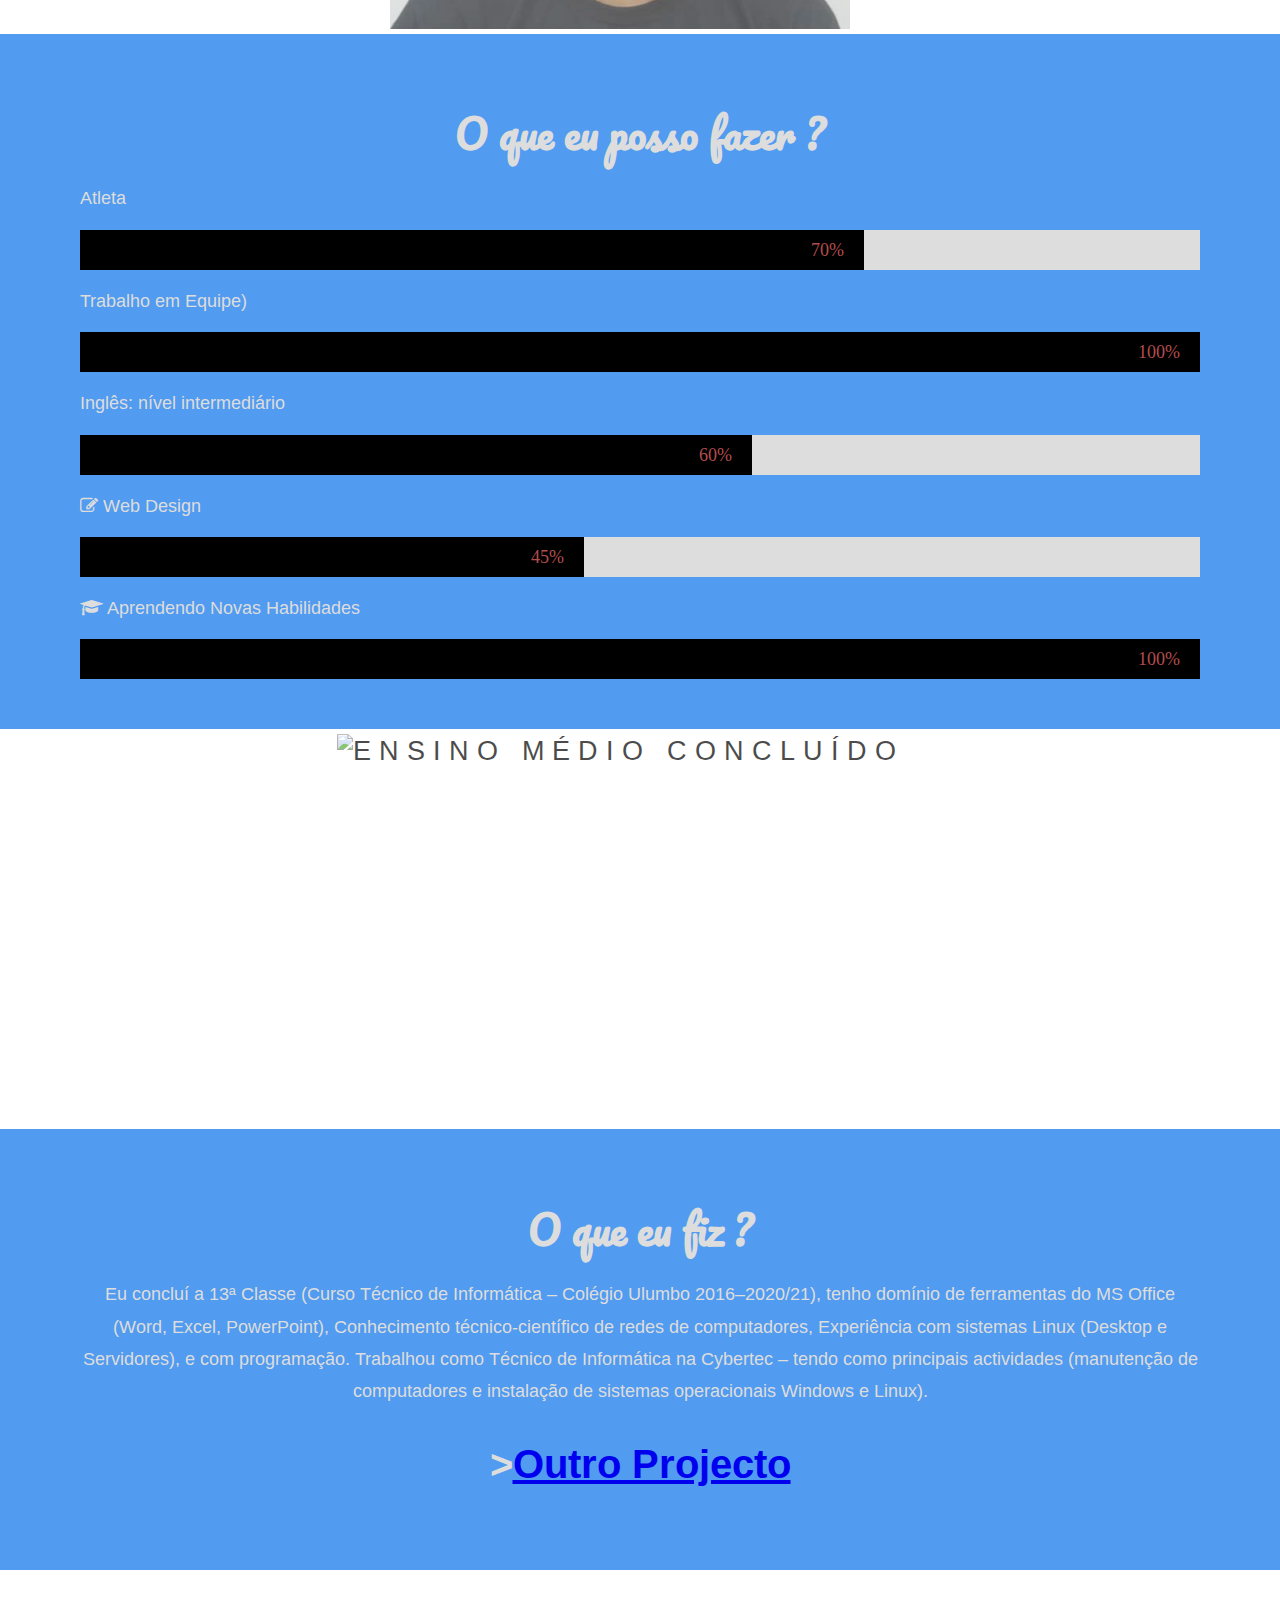
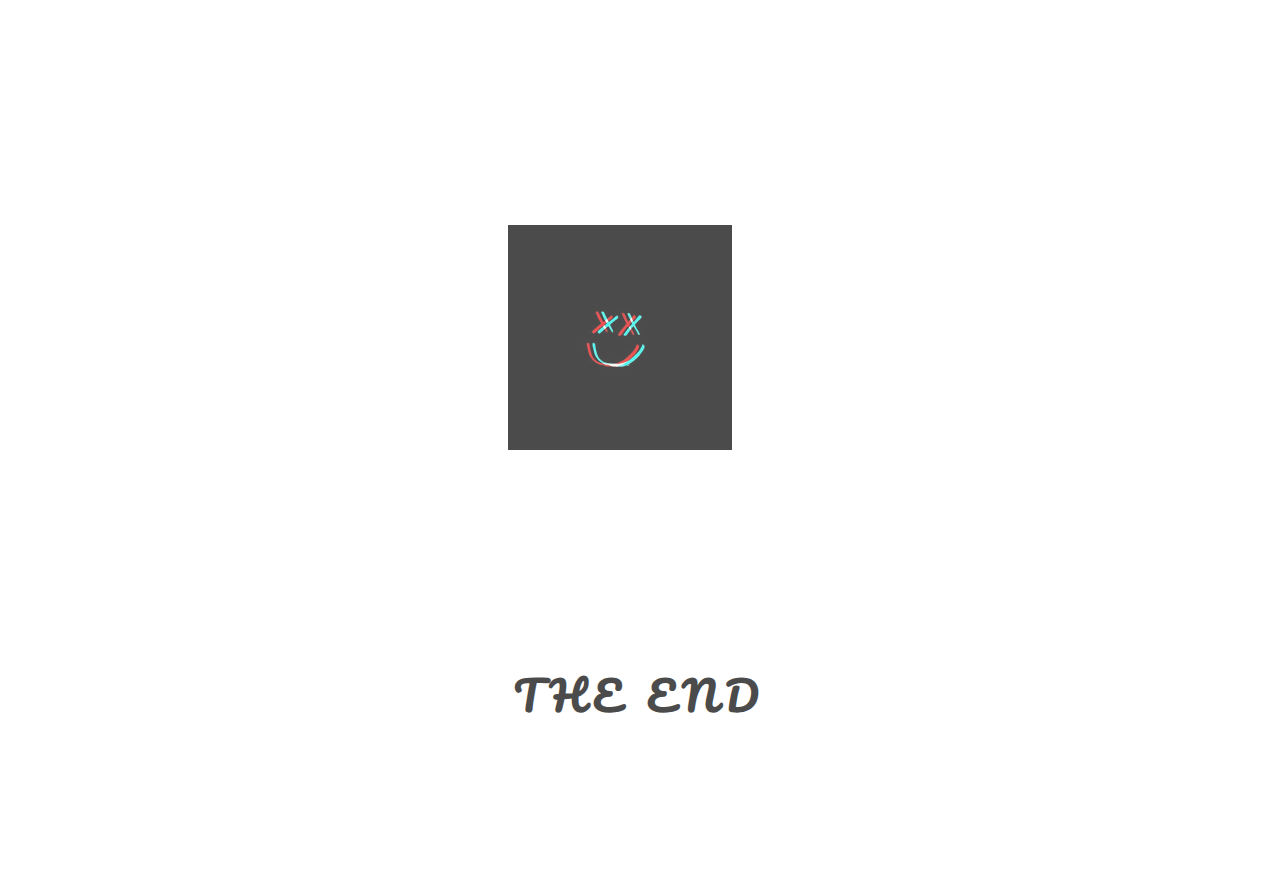
==== commit 7121fde2: "calculadora" ====
--- a/index.html
+++ b/index.html
@@ -1,6 +1,6 @@
 <!DOCTYPE HTML>
 <html lang=”pt-br”>
-    <head>  
+    <head>   
         <meta charset="UTF-8">
   <meta name="viewport" content="width=device-width, initial-scale=1.0">
   <meta http-equiv="X-UA-Compatible" content="ie=edge">
@@ -18,9 +18,14 @@
 
       </head>
       <body>
+        
+        <button onclick="alertarUsuario('Mensagem de um arquivo externo')">Clicar Aqui</button>
+       <script src="js/form.js"> </script>
+
         <header class="v-header container">
-            <div class="fullscreen-video-wrap">
-              <video src="vid/dock.mov" autoplay="" loop=""></video>
+            
+          <div class="fullscreen-video-wrap">
+              <video src="img/img1.png" autoplay="" loop=""></video>
             </div>
             <div class="header-overlay"></div>
             <div class="header-content ">
@@ -31,21 +36,13 @@
 
                 <a href="#about" class="btn fa fa-chevron-circle-down fa-5x"></a>
               </div>
-       
-       
-              <!-- <h1>Hello World</h1>
-              <p>Lorem ipsum, dolor sit amet consectetur adipisicing elit. Id temporibus perferendis necessitatibus numquam amet impedit explicabo? Debitis quasi ullam aperiam!</p> -->
-              <!--
-            </div> -->
+
           </header>
        
        
        
         <section class="section section-light">
           <h1>Quem eu sou ?</h1>
-       
-       
-       
           <p>
           Nome:Daniel Manuel Massomo, de 21 anos de idade.
           Filiação: Kuedi Massomo e de Ana Massomo
--- a/css/main.css
+++ b/css/main.css
@@ -1,4 +1,4 @@
-*{
+*{ 
     box-sizing: border-box;
     /* border: solid 5px red; */
    }
@@ -26,7 +26,7 @@
     position: relative;
     opacity: 0.70;
     background-position: center;
-    background-size: cover;
+    background-size: none;
     background-repeat: no-repeat;
     
     /*
